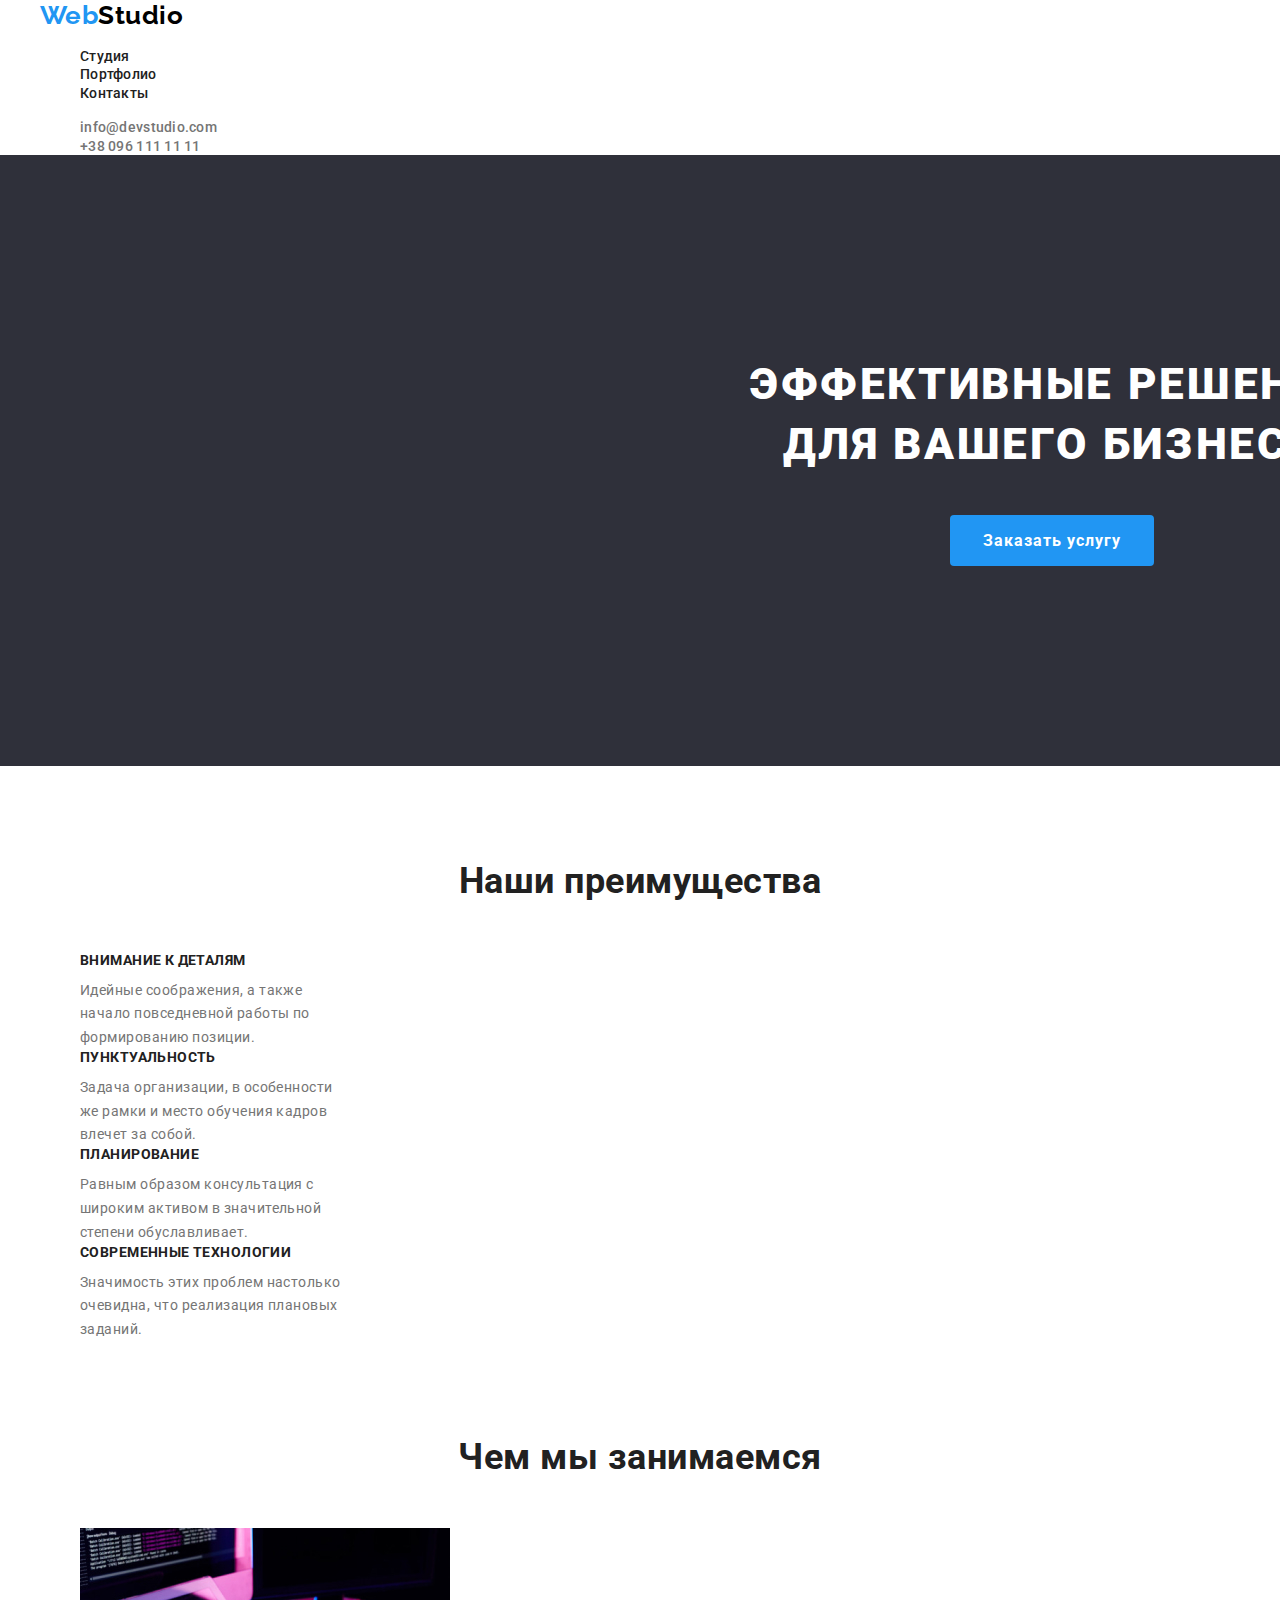
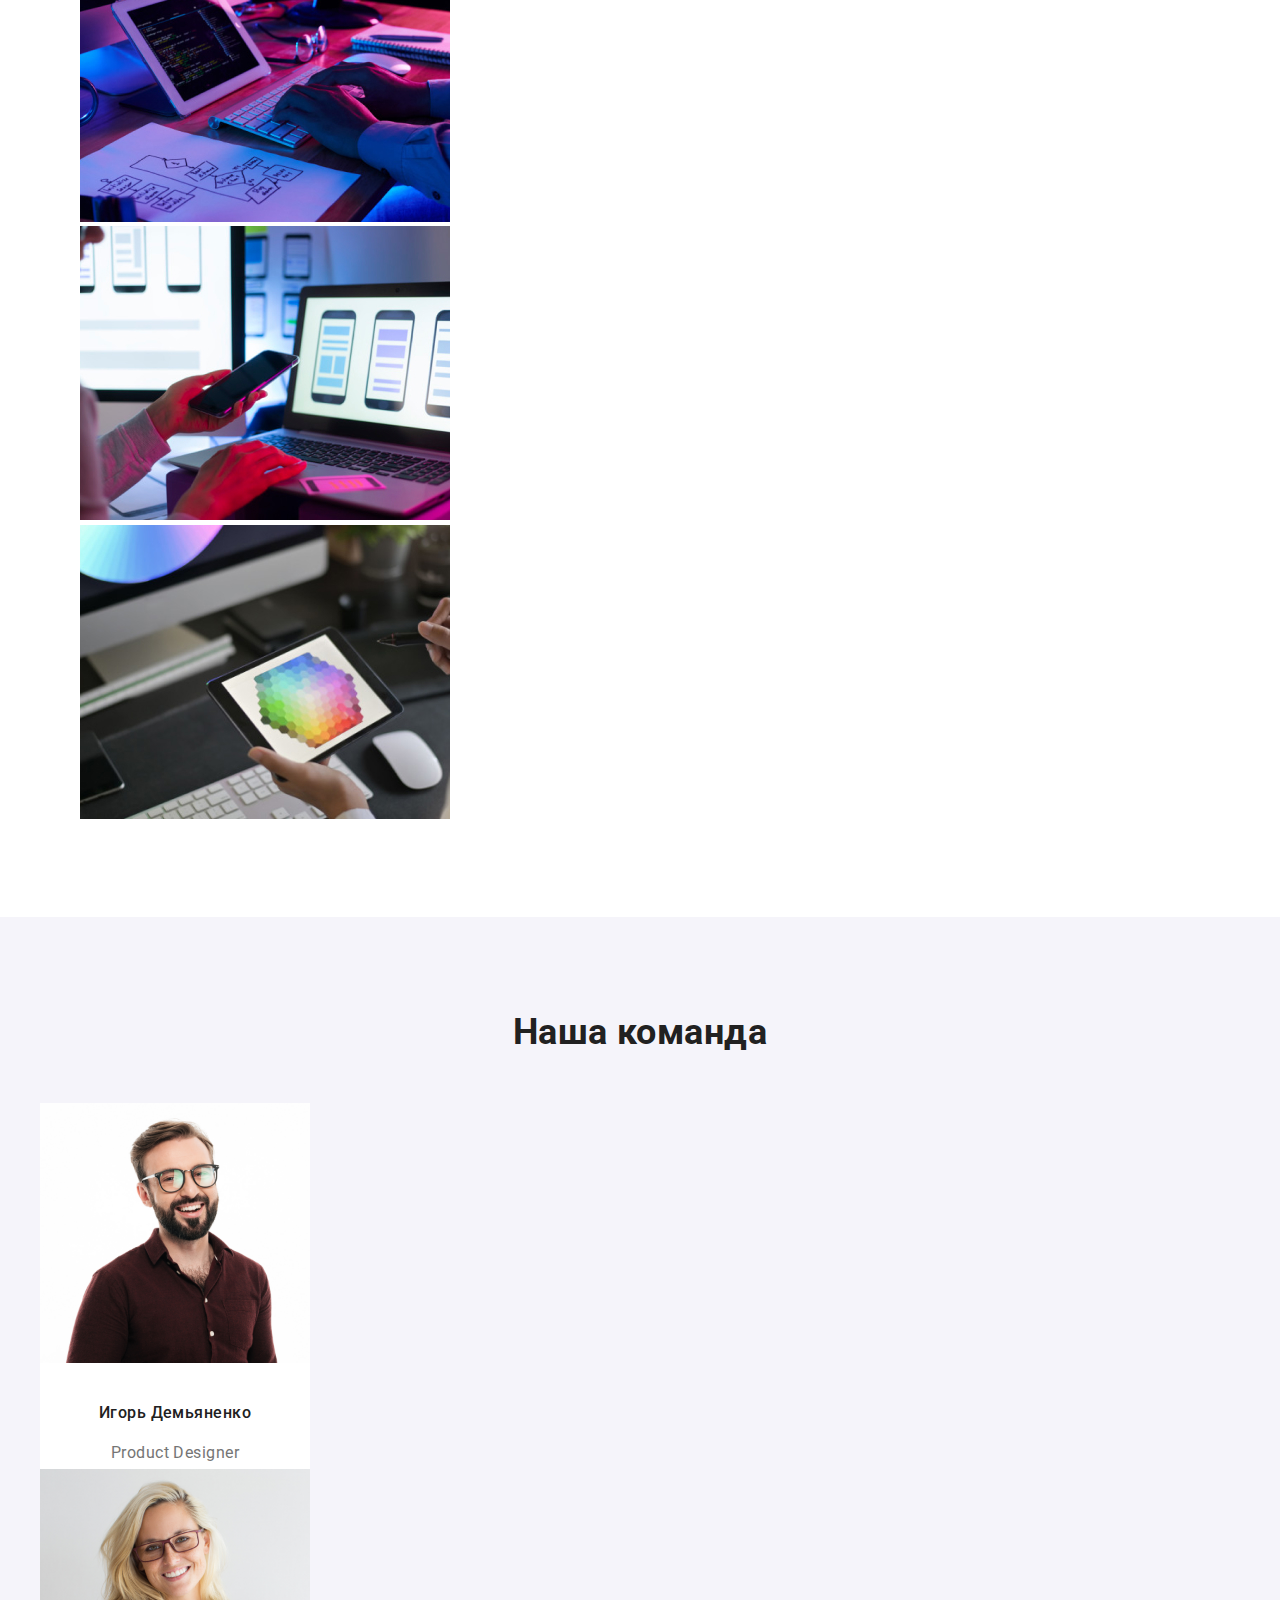
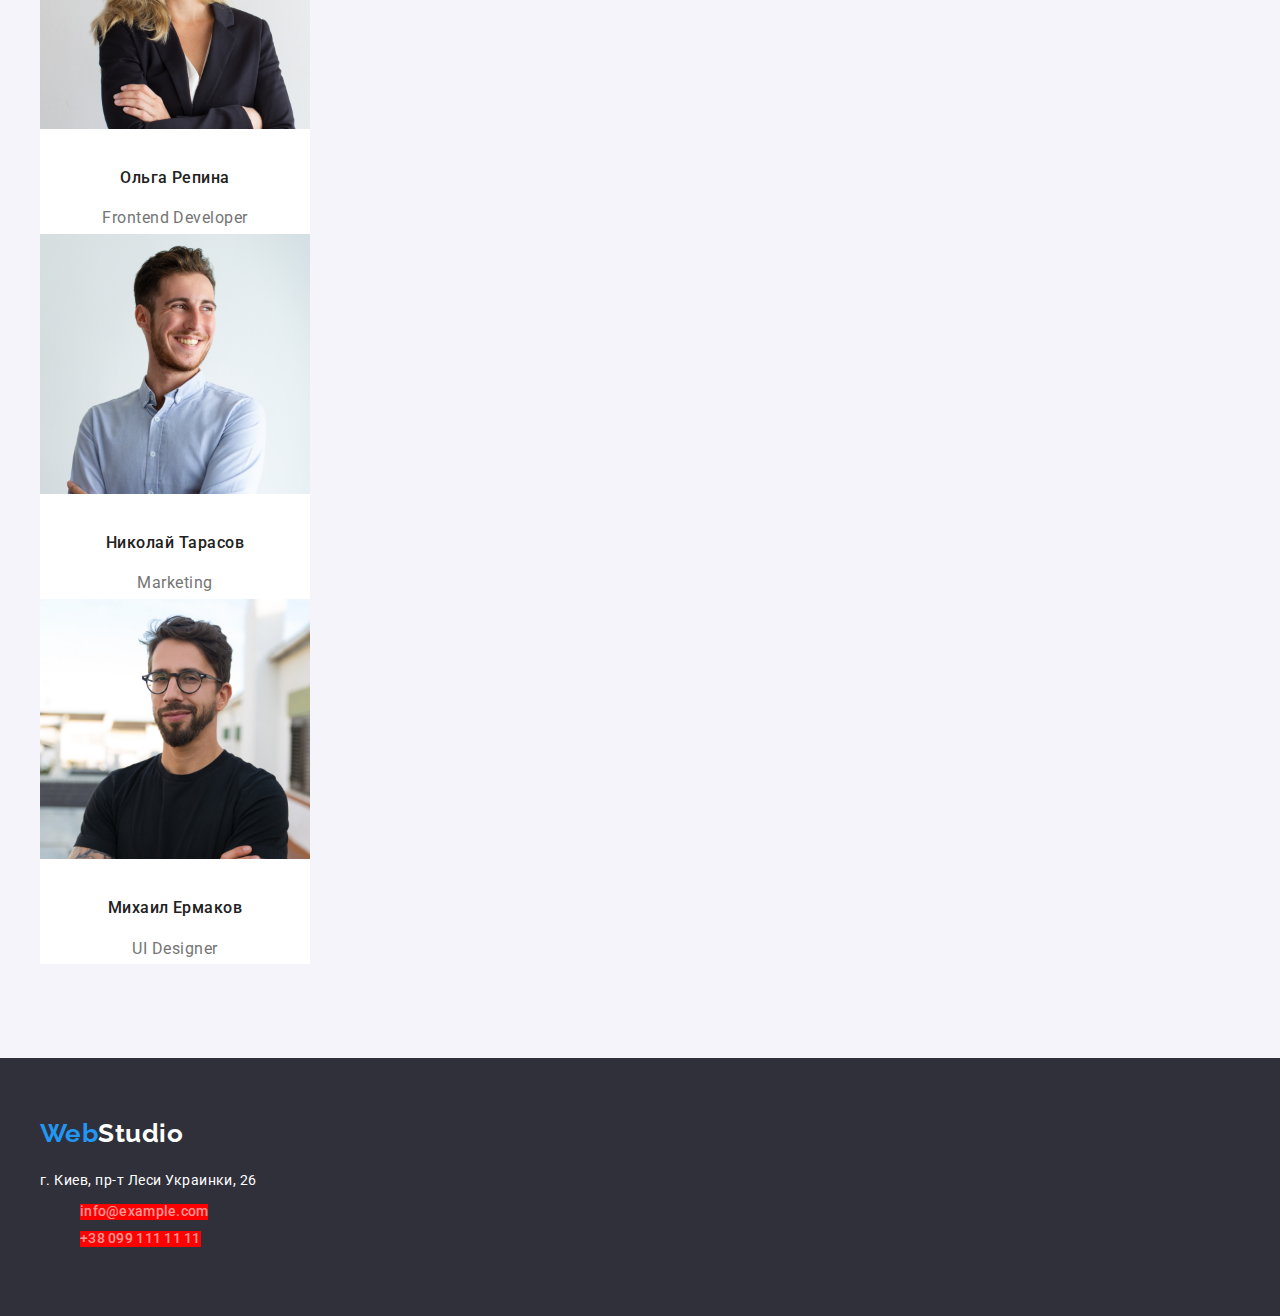
==== index.html @ c57b148e "ДЗ -3-24.11" ====
<!DOCTYPE html>
<html lang="ru">
<head>
    <meta charset="UTF-8">
    <meta http-equiv="X-UA-Compatible" content="IE=edge">
    <meta name="viewport" content="width=device-width, initial-scale=1.0">
    <title>WebStudio</title>
    <link rel="preconnect" href="https://fonts.googleapis.com">
    <link rel="preconnect" href="https://fonts.gstatic.com">
    <link href="https://fonts.googleapis.com/css2?family=Raleway:wght@700&family=Roboto:wght@400;500;700;900&display=swap"
        rel="stylesheet">
    <link rel="stylesheet" href=" https://cdnjs.cloudflare.com/ajax/libs/modern-normalize/1.1.0/modern-normalize.min.css">
    <link rel="stylesheet" href="./css/style.css">
</head>
<body>
    <!--Шапка сайта-->
    <header class="header-section">
        <div class="container">
            <nav>
                <a class="logo" href="./index.html"><span>Web</span>Studio</a>
                <ul class="nav">
                    <li><a href="./index.html" class="nav-link">Студия</a></li>
                    <li><a href="./portfolio.html" class="nav-link">Портфолио</a></li>
                    <li><a href="" class="nav-link">Контакты</a></li>
                </ul>
            </nav>
            <ul class="contacts">
                <li><a href="mailto:info@devstudio.com" class="contact">info@devstudio.com</a></li>
                <li><a href="tel:+380961111111" class="contact">+38 096 111 11 11</a></li>
            </ul>
        </div>   
    </header>
    <!--Основной контент-->
    <main class="main-section">
        <!--Секция герой-->
        <section class="section hero">
            <div class="container">
                <h1 class="hero-title">Эффективные решения <br>для вашего бизнеса</h1>
                <button class="hero-button" type="button">Заказать услугу</button>
            </div>
        </section>
        <!--Преимущества-->
        <section class="section">
            <div class="container">
                <h2 class="title">Наши преимущества</h2>
                <ul class="features">
                    <li class="feature-item">
                        <div>
                            <h3 class="feature-title">Внимание к деталям</h3>
                            <p class="feature-text"> Идейные соображения, а также начало повседневной работы по формированию позиции.</p>
                        </div>
                    </li>
                    <li class="feature-item">
                        <div>
                            <h3 class="feature-title">Пунктуальность</h3>
                            <p class="feature-text">Задача организации, в особенности же рамки и место обучения кадров влечет за собой.</p>
                        </div>
                    </li>
                    <li class="feature-item">
                        <div>
                            <h3 class="feature-title">Планирование</h3>
                            <p class="feature-text">Равным образом консультация с широким активом в значительной степени обуславливает.</p>
                        </div>
                    </li>
                    <li class="feature-item">
                        <div>
                            <h3 class="feature-title">Современные технологии</h3>
                            <p class="feature-text">Значимость этих проблем настолько очевидна, что реализация плановых заданий.</p>
                        </div>
                    </li>
                </ul>
            </div>                              
        </section>
        <!--Чем мы занимаемся-->
        <section class="section">
            <div class="container">
                <h2 class="title">Чем мы занимаемся</h2>
                <ul class="work">
                    <li class="work-item"><img src="./image/photo1.jpg" alt="создание сайта" width="370"></li>
                    <li class="work-item"><img src="./image/photo2.jpg" alt="создает макета" width="370"></li>
                    <li class="work-item"><img src="./image/photo3.jpg" alt="создание стилей" width="370"></li>
                </ul>
            </div>        
        </section>
        <!--Наша команда-->
        <section class="section team">
            <div class="container">
                <h2 class="title">Наша команда</h2>
                <ul class="team">
                    <li class="team-item">
                        <img class="team-link" src="./image/teamcard1.jpg" alt="Product Designer" width="270" />
                        <div>
                            <h3 class="team-name">Игорь Демьяненко</h3>
                            <p class="team-profession">Product Designer</p>
                        </div>
                    </li>
                    <li class="team-item">
                        <img class="team-link" src="./image/teamcard2.jpg" alt="Frontend Developer" width="270" />
                        <div>
                            <h3 class="team-name">Ольга Репина</h3>
                            <p class="team-profession">Frontend Developer</p>
                        </div>
                    </li>
                    <li class="team-item">
                        <img class="team-link" src="./image/teamcard3.jpg" alt="Marketing" width="270" />
                        <div>
                            <h3 class="team-name">Николай Тарасов</h3>
                            <p class="team-profession">Marketing</p>
                        </div>
                    </li>
                    <li class="team-item">
                        <img class="team-link" src="./image/teamcard4.jpg" alt="UI Designer" width="270" />
                        <div>
                            <h3 class="team-name">Михаил Ермаков</h3>
                            <p class="team-profession">UI Designer</p>
                        </div>
                    </li>
                </ul>
            </div>                                  
        </section>
   </main>
   <!--Футер-->
   <footer class="section-footer">    
       <div class="container">
        <a class="logo footer" href=""><span>Web</span>Studio</a>
        <address class="address">г. Киев, пр-т Леси Украинки, 26</address>
        <ul class="contacts">
            <li> <a href="mailto:info@example.com" class="contact footer">info@example.com</a></li>
            <li> <a href="tel:+380991111111" class="contact footer">+38 099 111 11 11</a></li>
        </ul>
       </div>      
   </footer>
</body>
</html>
---- css/style.css ----
:root {
  --primary-text-color: #212121;
  --secondary-text-color: #757575;
  --accent-color: #2196f3;
  --white-color: #ffffff;
  --black-color: black;
  --primary-backgroud-color: #ffffff;
  --secondary-background-color: #f5f4fa;
  --hero-background-color: #2f303a;
  --contact-color: rgba(255, 255, 255, 0.6);
}

body {
  background-color: var(--primary-backgroud-color);
  color: var(--primary-text-color);
  font-family: Roboto, sans-serif;
  letter-spacing: 0.03em;
}
ul {
  list-style: none;
}

.container {
  width: 1200px;
  margin-left: auto;
  margin-right: auto;
  /* outline: 2px solid red;
  background-color: rgb(140, 150, 179); */
}

.section {
  margin-bottom: 94px;
}
/* header */
/* logo */
.logo {
  font-family: Raleway, cursive;
  color: var(--black-color);
  font-weight: bold;
  font-size: 26px;
  line-height: 1.19;
  text-decoration: none;
}
.logo > span {
  color: var(--accent-color);
}
.nav-link {
  color: var(--primary-text-color);
  font-weight: 500;
  font-size: 14px;
  line-height: 1.14;
  letter-spacing: 0.02em;
  text-decoration: none;
}
.nav-link:hover,
.nav-link:focus {
  color: var(--accent-color);
}
.contacts {
  margin-top: 0;
  margin-bottom: 0;
}
.contact {
  color: var(--secondary-text-color);
  font-weight: 500;
  font-size: 14px;
  line-height: 1.14;
  letter-spacing: 0.02em;
  text-decoration: none;
}
.contact:hover,
.contact:focus {
  color: var(--accent-color);
}
/* main */
/* hero-section */
.section.hero {
  background-color: var(--hero-background-color);
  color: var(--white-color);
  text-align: center;
  padding: 200px 452px;
}
.hero-title {
  font-weight: 900;
  font-size: 44px;
  line-height: 1.36;
  letter-spacing: 0.06em;
  text-transform: uppercase;

  margin-top: 0;
  margin-bottom: 40px;
  min-width: 696px;
}
.hero-button {
  color: var(--white-color);
  background-color: var(--accent-color);
  border: 1px solid transparent;

  font-family: inherit;
  font-weight: bold;
  font-size: 16px;
  line-height: 1.87;
  display: inline-block;
  align-items: center;
  text-align: center;
  letter-spacing: 0.06em;

  cursor: pointer;

  margin-top: 0;
  margin-bottom: 0;
  padding: 10px 32px;
  min-width: 200px;
  border-radius: 4px;
}
.title {
  font-weight: bold;
  font-size: 36px;
  line-height: 1.17;
  text-align: center;
  margin-top: 0;
  margin-bottom: 50px;
}
/* features-section */
.features {
  margin-top: 0;
  margin-bottom: 0;
}

.feature-title {
  font-weight: bold;
  font-size: 14px;
  line-height: 1.14;
  letter-spacing: 0.03em;
  text-transform: uppercase;

  margin-top: 0;
  margin-bottom: 10px;
  min-width: 270px;
}

.feature-text {
  color: var(--secondary-text-color);
  font-size: 14px;
  line-height: 1.7;

  margin-top: 0;
  margin-bottom: 0;
  width: 270px;
}

/* work */
.work {
  margin-top: 0;
  margin-bottom: 0;
}
/* team-section */
.section.team {
  background-color: var(--secondary-background-color);
  padding-top: 94px;
  padding-bottom: 94px;
}
.team {
  margin-top: 0;
  margin-bottom: 0;
  padding: 0;
}
.team-link {
  margin-bottom: 30px;
}
.team-profession {
  color: var(--secondary-text-color);
}
.team-name {
  font-weight: 500;
  font-size: 16px;
  line-height: 1.9;
  text-align: center;

  margin-top: 0;
  margin-bottom: 10px;
}
.team-profession {
  color: var(--secondary-text-color);
  font-size: 16px;
  line-height: 1.9;
  text-align: center;

  margin-top: 0;
  margin-bottom: 0;
}
.team-item {
  background-color: var(--white-color);
  width: 270px;
}
/* footer */

.section-footer {
  background-color: var(--hero-background-color);
  padding-top: 60px;
  padding-bottom: 60px;
}
.address {
  color: var(--white-color);
  font-style: normal;
  font-size: 14px;
  line-height: 1.7;

  margin-bottom: 9px;
}
.logo.footer {
  color: var(--white-color);

  margin-top: 0;
  margin-bottom: 20px;
  display: inline-block;
}
.contact.footer {
  color: var(--contact-color);
  text-decoration: none;

  display: inline-block;
  margin-bottom: 9px;
  background-color: red;
}
.contact.footer:nth-child(5) {
  margin-bottom: 0;
  background-color: seagreen;
}

/* portfolio */
.button {
  color: var(--primary-text-color);
  background-color: var(--secondary-background-color);

  font-family: inherit;
  font-style: normal;
  font-weight: 500;
  font-size: 16px;
  line-height: 1.6;
  text-align: center;

  cursor: pointer;
  border: none;

  border-radius: 4px;
  display: inline-block;
  padding: 6px 22px;
  min-width: 73px;

  margin-bottom: 50px;
}
.button:hover,
.button:focus {
  background-color: var(--accent-color);
  color: var(--white-color);
}

/* projects */
.portfolio-section {
}
.filter {
  margin-top: 0;
  margin-bottom: 0;
}
.projects {
  margin-top: 0;
  margin-bottom: 0;
}
.project-link {
  text-decoration: none;
}
.project-title {
  color: var(--primary-text-color);
  font-weight: bold;
  font-size: 18px;
  line-height: 2;
  letter-spacing: 0.06em;

  margin-top: 0;
  margin-bottom: 0;
}
.project-text {
  color: var(--secondary-text-color);
  font-size: 16px;
  line-height: 1.87;

  margin-top: 0;
  margin-bottom: 0;
}
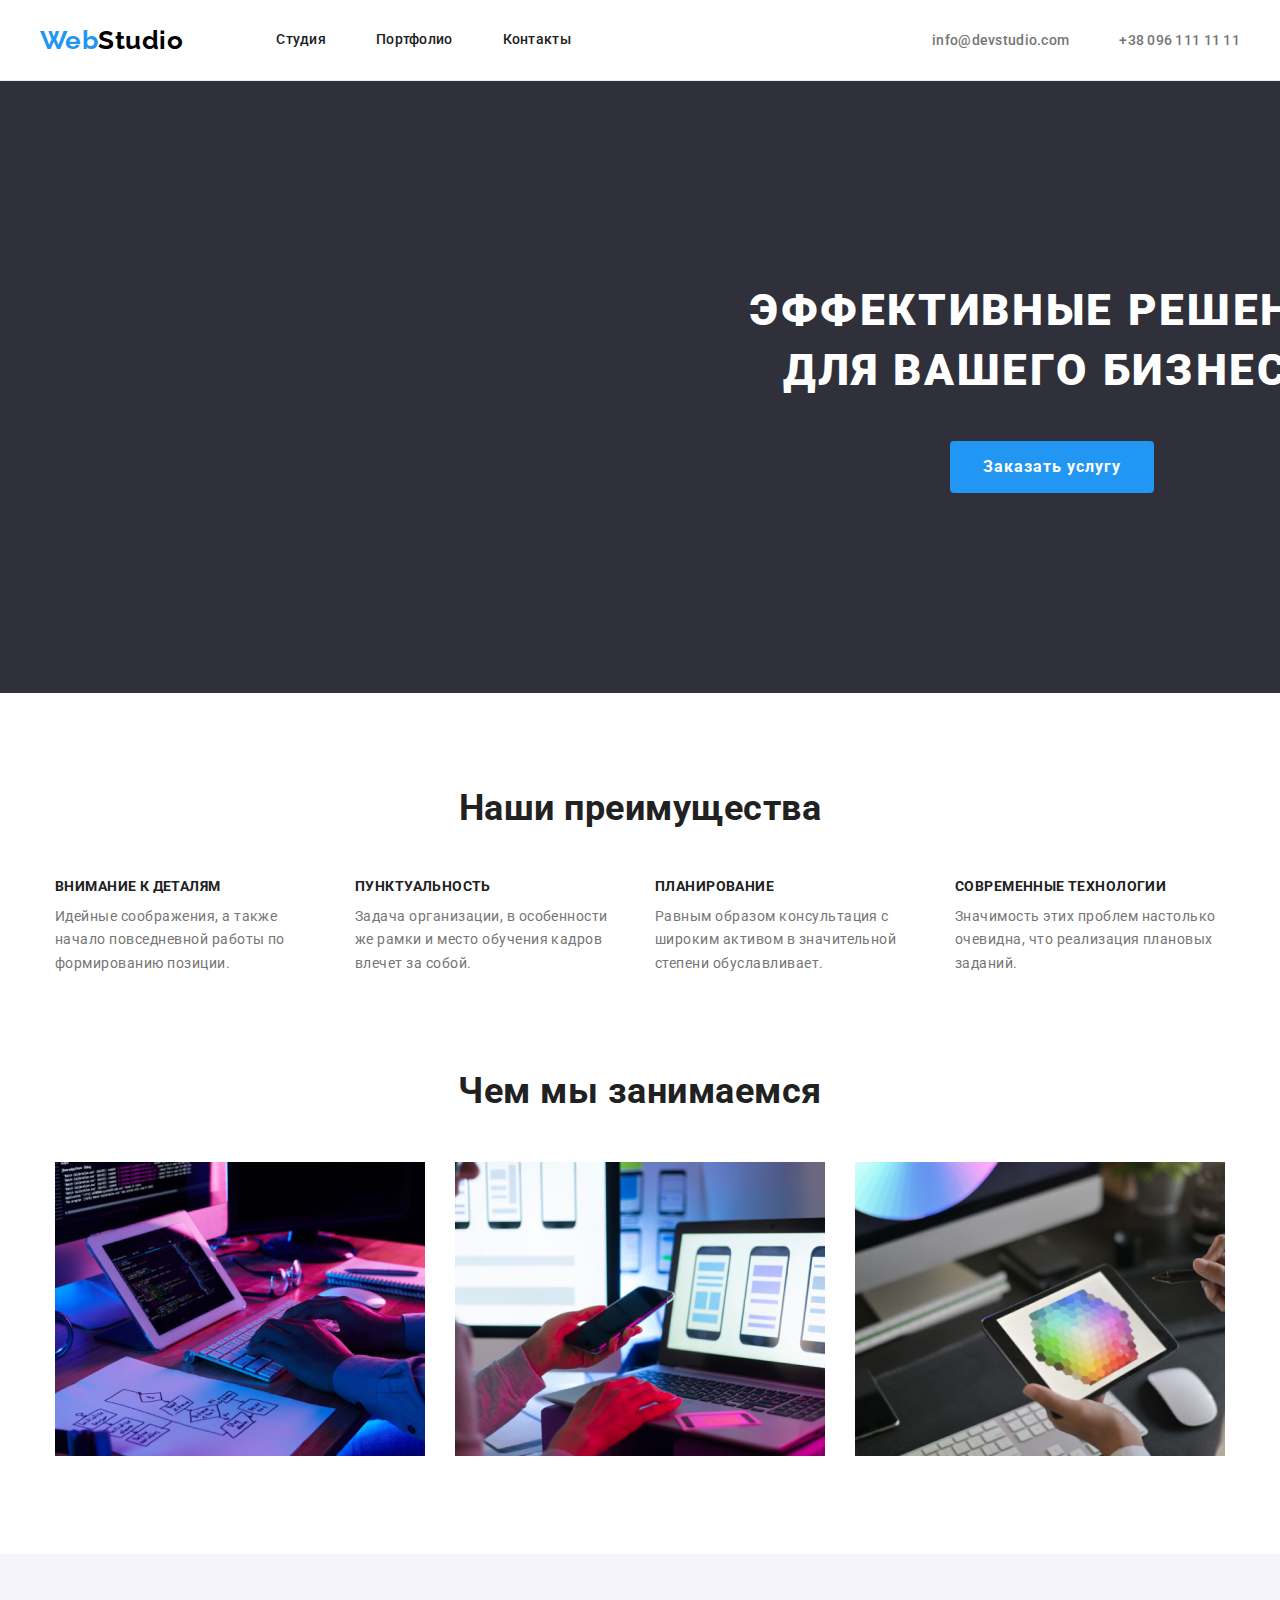
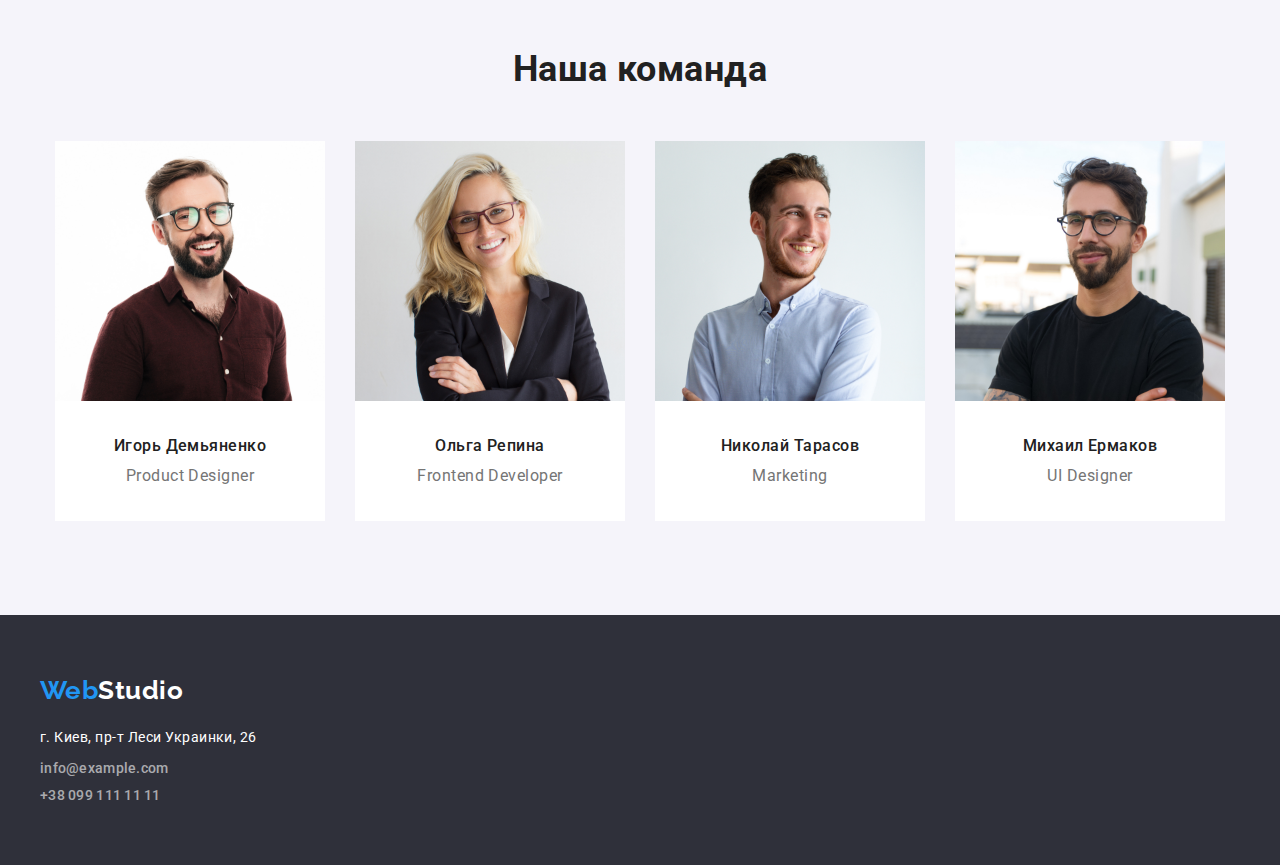
==== commit 093d0dd2: "ДЗ-3 -25.11" ====
--- a/index.html
+++ b/index.html
@@ -14,26 +14,26 @@
 </head>
 <body>
     <!--Шапка сайта-->
-    <header class="header-section">
+    <header class="header">
         <div class="container">
-            <nav>
-                <a class="logo" href="./index.html"><span>Web</span>Studio</a>
-                <ul class="nav">
-                    <li><a href="./index.html" class="nav-link">Студия</a></li>
-                    <li><a href="./portfolio.html" class="nav-link">Портфолио</a></li>
-                    <li><a href="" class="nav-link">Контакты</a></li>
+            <nav class="nav">
+                <a class="logo" href="./index.html"><span class="logo-color">Web</span>Studio</a>
+                <ul class="nav-site">
+                    <li class="item"><a href="./index.html" class="nav-link">Студия</a></li>
+                    <li class="item"><a href="./portfolio.html" class="nav-link">Портфолио</a></li>
+                    <li class="item"><a href="" class="nav-link">Контакты</a></li>
                 </ul>
             </nav>
             <ul class="contacts">
-                <li><a href="mailto:info@devstudio.com" class="contact">info@devstudio.com</a></li>
-                <li><a href="tel:+380961111111" class="contact">+38 096 111 11 11</a></li>
+                <li class="item"><a href="mailto:info@devstudio.com" class="contact">info@devstudio.com</a></li>
+                <li class="item"><a href="tel:+380961111111" class="contact">+38 096 111 11 11</a></li>
             </ul>
-        </div>   
+        </div>
     </header>
     <!--Основной контент-->
     <main class="main-section">
         <!--Секция герой-->
-        <section class="section hero">
+        <section class="section-hero">
             <div class="container">
                 <h1 class="hero-title">Эффективные решения <br>для вашего бизнеса</h1>
                 <button class="hero-button" type="button">Заказать услугу</button>
@@ -122,11 +122,11 @@
    <!--Футер-->
    <footer class="section-footer">    
        <div class="container">
-        <a class="logo footer" href=""><span>Web</span>Studio</a>
+        <a class="logo footer" href=""><span class="logo-color">Web</span>Studio</a>
         <address class="address">г. Киев, пр-т Леси Украинки, 26</address>
         <ul class="contacts">
-            <li> <a href="mailto:info@example.com" class="contact footer">info@example.com</a></li>
-            <li> <a href="tel:+380991111111" class="contact footer">+38 099 111 11 11</a></li>
+            <li class="contact-item"> <a href="mailto:info@example.com" class="contact footer">info@example.com</a></li>
+            <li class="contact-item"> <a href="tel:+380991111111" class="contact footer">+38 099 111 11 11</a></li>
         </ul>
        </div>      
    </footer>
--- a/css/style.css
+++ b/css/style.css
@@ -19,19 +19,42 @@
 ul {
   list-style: none;
 }
-
+h1,
+h2,
+h3,
+p,
+ul {
+  margin-top: 0;
+  margin-bottom: 0;
+  padding-left: 0;
+}
 .container {
   width: 1200px;
   margin-left: auto;
   margin-right: auto;
-  /* outline: 2px solid red;
-  background-color: rgb(140, 150, 179); */
 }
 
 .section {
-  margin-bottom: 94px;
+  padding-top: 94px;
+  padding-bottom: 94px;
+}
+.section:nth-child(3) {
+  padding-top: 0;
 }
 /* header */
+.header {
+  border-bottom: 1px solid #ececec;
+}
+.header .container {
+  display: flex;
+  align-items: center;
+  justify-content: ;
+}
+/* nav */
+.nav {
+  display: flex;
+  align-items: center;
+}
 /* logo */
 .logo {
   font-family: Raleway, cursive;
@@ -41,8 +64,17 @@
   line-height: 1.19;
   text-decoration: none;
 }
-.logo > span {
+.logo-color {
   color: var(--accent-color);
+}
+/* nav-site */
+.nav-site {
+  display: flex;
+  margin-left: 93px;
+  padding-left: 0;
+}
+.nav .item + .item {
+  margin-left: 50px;
 }
 .nav-link {
   color: var(--primary-text-color);
@@ -51,14 +83,22 @@
   line-height: 1.14;
   letter-spacing: 0.02em;
   text-decoration: none;
+
+  display: block;
+  padding-top: 32px;
+  padding-bottom: 32px;
 }
 .nav-link:hover,
 .nav-link:focus {
   color: var(--accent-color);
 }
-.contacts {
-  margin-top: 0;
-  margin-bottom: 0;
+/* header contacts  */
+.header .contacts {
+  display: flex;
+  margin-left: auto;
+}
+.contacts .item + .item {
+  margin-left: 50px;
 }
 .contact {
   color: var(--secondary-text-color);
@@ -74,7 +114,7 @@
 }
 /* main */
 /* hero-section */
-.section.hero {
+.section-hero {
   background-color: var(--hero-background-color);
   color: var(--white-color);
   text-align: center;
@@ -87,7 +127,6 @@
   letter-spacing: 0.06em;
   text-transform: uppercase;
 
-  margin-top: 0;
   margin-bottom: 40px;
   min-width: 696px;
 }
@@ -123,10 +162,9 @@
 }
 /* features-section */
 .features {
-  margin-top: 0;
-  margin-bottom: 0;
-}
-
+  display: flex;
+  justify-content: space-around;
+}
 .feature-title {
   font-weight: bold;
   font-size: 14px;
@@ -151,47 +189,45 @@
 
 /* work */
 .work {
-  margin-top: 0;
-  margin-bottom: 0;
+  display: flex;
+  justify-content: space-around;
 }
 /* team-section */
 .section.team {
   background-color: var(--secondary-background-color);
-  padding-top: 94px;
-  padding-bottom: 94px;
 }
 .team {
-  margin-top: 0;
-  margin-bottom: 0;
-  padding: 0;
+  display: flex;
+  justify-content: space-around;
 }
 .team-link {
-  margin-bottom: 30px;
+  display: block;
 }
 .team-profession {
   color: var(--secondary-text-color);
 }
 .team-name {
-  font-weight: 500;
-  font-size: 16px;
-  line-height: 1.9;
-  text-align: center;
-
-  margin-top: 0;
-  margin-bottom: 10px;
+    font-weight: 500;
+    font-size: 16px;
+    line-height: 1.9;
+    text-align: center;
+    
+    margin-   bottom: 10px;
 }
 .team-profession {
-  color: var(--secondary-text-color);
-  font-size: 16px;
-  line-height: 1.9;
-  text-align: center;
-
-  margin-top: 0;
-  margin-bottom: 0;
+    color: var(--secondary-text-color);
+    font-size: 16px;
+    line-height: 1.9;
+    text-align: center;
 }
 .team-item {
-  background-color: var(--white-color);
   width: 270px;
+}
+.team-item > div {
+    padding-top: 30px;
+    padding-bottom: 30px;
+    
+    background-color: var(--white-color);
 }
 /* footer */
 
@@ -218,17 +254,15 @@
 .contact.footer {
   color: var(--contact-color);
   text-decoration: none;
-
-  display: inline-block;
+}
+.contact-item {
   margin-bottom: 9px;
-  background-color: red;
-}
-.contact.footer:nth-child(5) {
+}
+.contact-item:last-child {
   margin-bottom: 0;
-  background-color: seagreen;
-}
-
+}
 /* portfolio */
+/* filter */
 .button {
   color: var(--primary-text-color);
   background-color: var(--secondary-background-color);
@@ -247,44 +281,55 @@
   display: inline-block;
   padding: 6px 22px;
   min-width: 73px;
-
-  margin-bottom: 50px;
 }
 .button:hover,
 .button:focus {
   background-color: var(--accent-color);
   color: var(--white-color);
 }
-
+.filter {
+  display: flex;
+  justify-content: center;
+  margin-bottom: 50px;
+}
+.filter .item + .item {
+  margin-left: 8px;
+}
 /* projects */
-.portfolio-section {
-}
-.filter {
-  margin-top: 0;
-  margin-bottom: 0;
-}
 .projects {
-  margin-top: 0;
-  margin-bottom: 0;
+  display: flex;
+  justify-content: space-around;
+  flex-wrap: wrap;
+}
+.project-item:nth-child(-n + 6) {
+  margin-bottom: 30px;
 }
 .project-link {
   text-decoration: none;
 }
+.project-img {
+  display: block;
+}
+.project-link > div {
+  padding: 20px 24px;
+  border-bottom: 1px solid #eeeeee;
+  border-left: 1px solid #eeeeee;
+  border-right: 1px solid #eeeeee;
+
+  background-color: var(--white-color);
+}
+
 .project-title {
+  margin-bottom: 4px;
+
   color: var(--primary-text-color);
   font-weight: bold;
   font-size: 18px;
   line-height: 2;
   letter-spacing: 0.06em;
-
-  margin-top: 0;
-  margin-bottom: 0;
 }
 .project-text {
   color: var(--secondary-text-color);
   font-size: 16px;
   line-height: 1.87;
-
-  margin-top: 0;
-  margin-bottom: 0;
-}
+}
